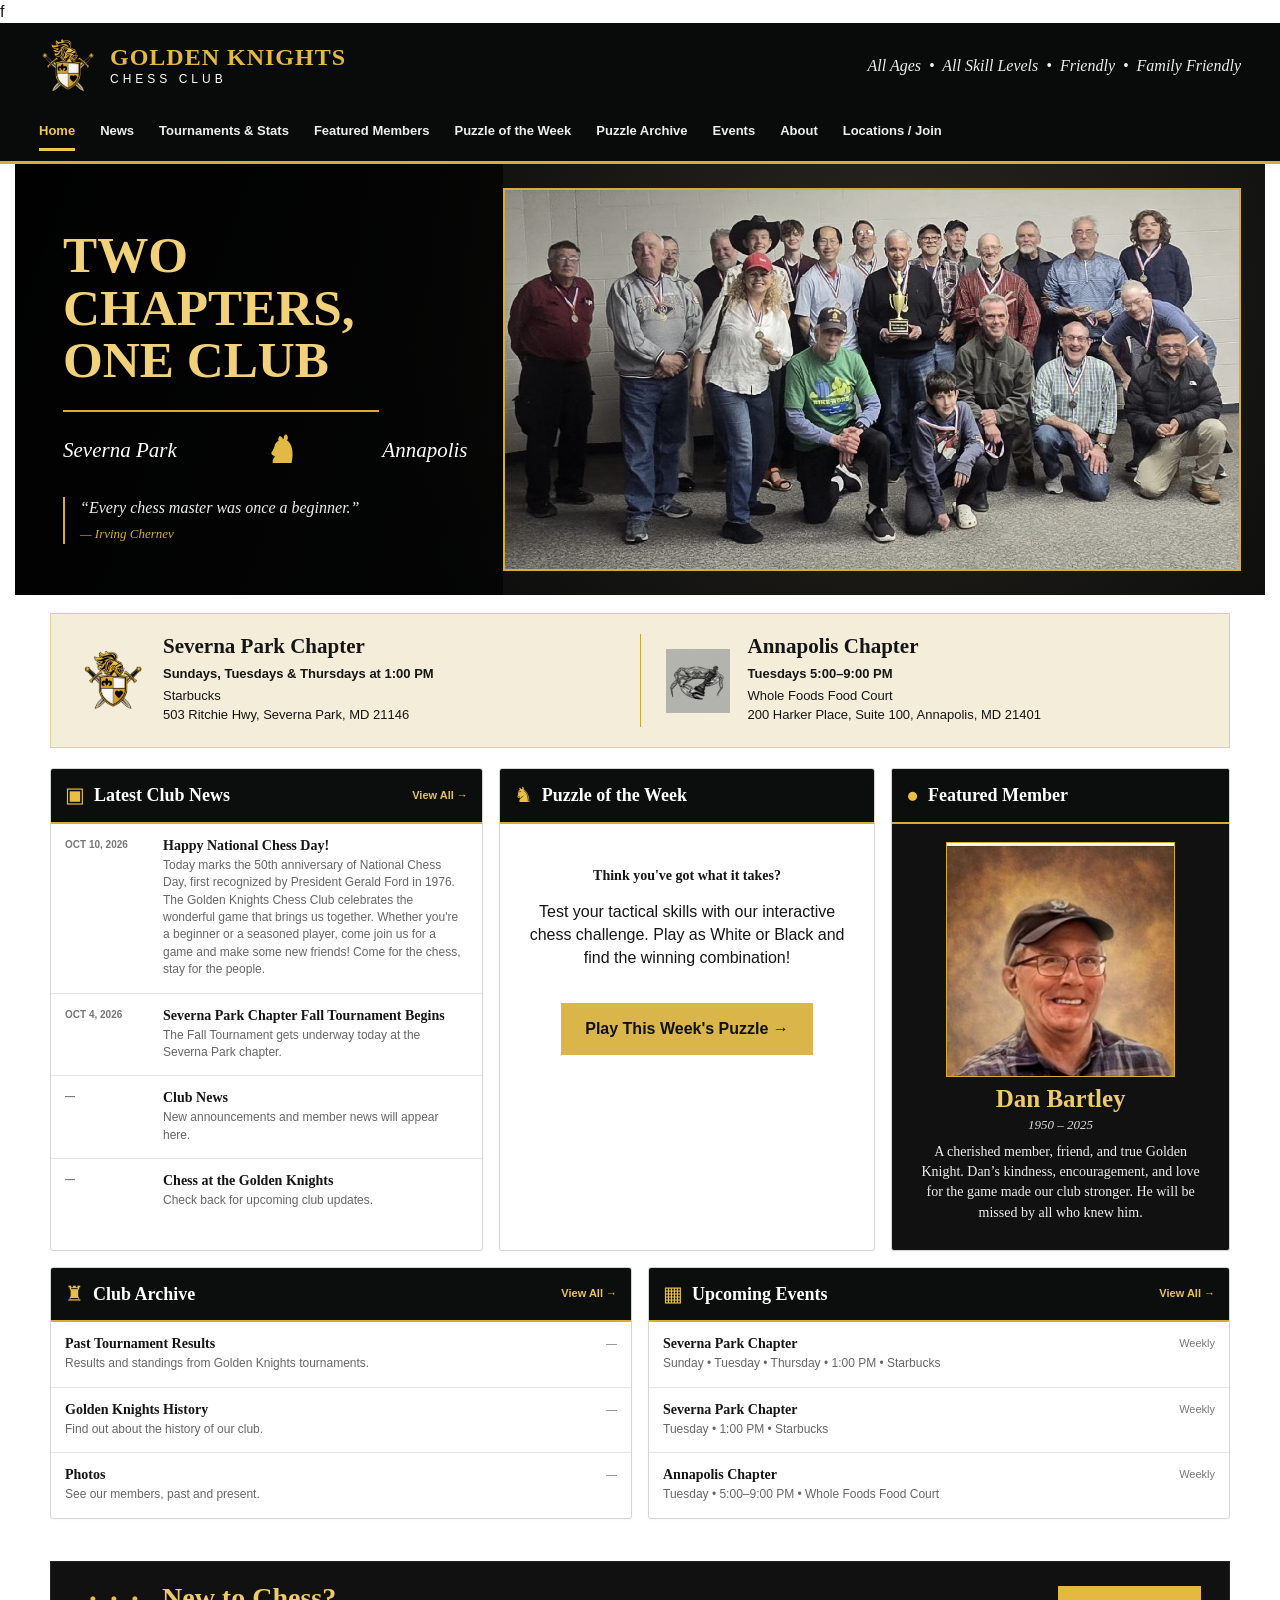
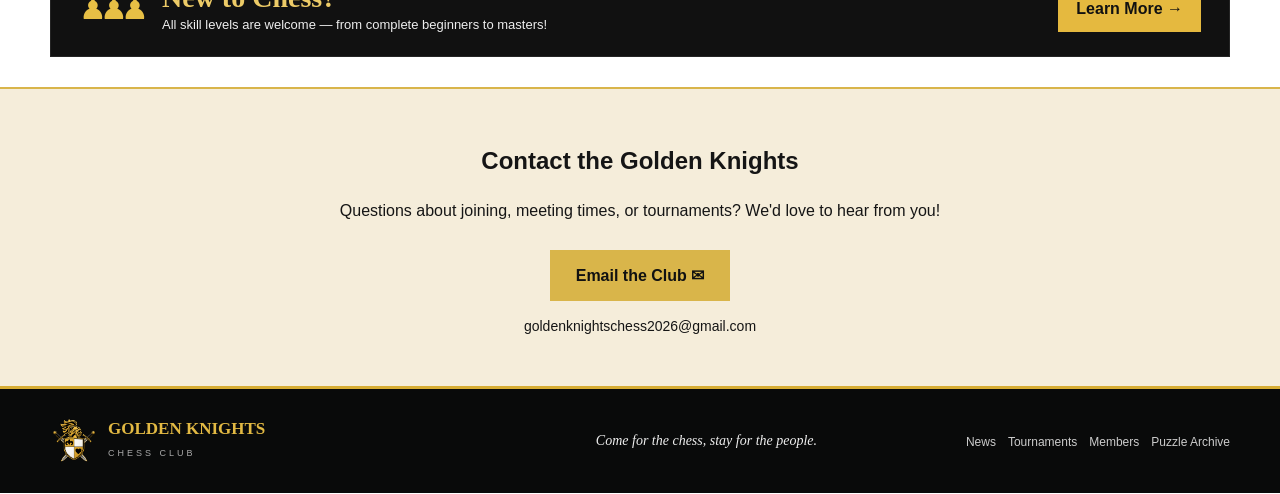
==== index.html @ 1c912434 "Update tournament section to club archive format" ====
<!DOCTYPE html>f
<html lang="en">
<head>
<meta charset="utf-8">
<meta name="viewport" content="width=device-width, initial-scale=1">
<title>Golden Knights Chess Club</title>
<meta name="description" content="Golden Knights Chess Club — two chapters, one club. Chess for everyone in Severna Park and Annapolis, Maryland.">
<link rel="stylesheet" href="styles.css">
</head>
<body>
<header class="top">
  <div class="brand-row">
    <a class="brand" href="#home">
      <img src="assets/golden-knights-crest.png" alt="Golden Knights Chess Club crest">
      <span><b>GOLDEN KNIGHTS</b><em>CHESS CLUB</em></span>
    </a>
    <div class="tagline">All Ages &nbsp;•&nbsp; All Skill Levels &nbsp;•&nbsp; Friendly &nbsp;•&nbsp; Family Friendly</div>
  </div>
  <button class="menu-toggle" type="button" aria-expanded="false" aria-controls="club-nav" onclick="const nav=document.getElementById('club-nav'); const open=nav.classList.toggle('open'); this.setAttribute('aria-expanded',open);">☰ Menu</button>
  <nav id="club-nav">
    <a class="active" href="#home">Home</a>
    <a href="#news">News</a>
    <a href="dan-bartley-memorial-fall-tournament-2026.html">Tournaments &amp; Stats</a>
    <a href="#members">Featured Members</a>
    <a href="golden-knights-puzzle-of-the-week.html">Puzzle of the Week</a>
    <a href="#archive">Puzzle Archive</a>
    <a href="#events">Events</a>
    <a href="#about">About</a>
    <a href="#locations">Locations / Join</a>
  </nav>
</header>

<main id="home">
  <section class="hero">
    <div class="hero-copy">
      <h1>TWO CHAPTERS,<br>ONE CLUB</h1>
      <div class="gold-rule"></div>
      <div class="chapters"><span>Severna Park</span><b>♞</b><span>Annapolis</span></div>
      <blockquote>“Every chess master was once a beginner.”<cite>— Irving Chernev</cite></blockquote>
    </div>
    <div class="hero-photo"><img src="assets/club-group.jpg" alt="Golden Knights Chess Club members at a tournament"></div>
  </section>

  <section class="chapter-bar" id="locations">
    <article class="chapter">
      <div class="chapter-icon crest-icon"><img src="assets/golden-knights-crest.png" alt="Golden Knights crest"></div>
      <div>
        <h2>Severna Park Chapter</h2>
        <p><strong>Sundays, Tuesdays &amp; Thursdays at 1:00 PM</strong></p>
        <p>Starbucks<br>503 Ritchie Hwy, Severna Park, MD 21146</p>
      </div>
    </article>
    <div class="divider"></div>
    <article class="chapter">
      <div class="chapter-icon crab-icon"><img src="assets/annapolis-crab.png" alt="Crab illustration"></div>
      <div>
        <h2>Annapolis Chapter</h2>
        <p><strong>Tuesdays 5:00–9:00 PM</strong></p>
        <p>Whole Foods Food Court<br>200 Harker Place, Suite 100, Annapolis, MD 21401</p>
      </div>
    </article>
  </section>

  <section class="content-wrap" id="news">
    <div class="top-grid">
      <article class="panel news-panel">
        <header><span class="panel-icon">▣</span><h2>Latest Club News</h2><a href="#news">View All →</a></header>
        <div class="news-item">
  <time>OCT 10, 2026</time>
  <div>
    <h3>Happy National Chess Day!</h3>
    <p>Today marks the 50th anniversary of National Chess Day, first recognized by President Gerald Ford in 1976. The Golden Knights Chess Club celebrates the wonderful game that brings us together. Whether you're a beginner or a seasoned player, come join us for a game and make some new friends! Come for the chess, stay for the people.</p>
  </div>
</div>
        <div class="news-item"><time>OCT 4, 2026</time><div><h3>Severna Park Chapter Fall Tournament Begins</h3><p>The Fall Tournament gets underway today at the Severna Park chapter.</p></div></div>
        <div class="news-item"><time>—</time><div><h3>Club News</h3><p>New announcements and member news will appear here.</p></div></div>
        <div class="news-item"><time>—</time><div><h3>Chess at the Golden Knights</h3><p>Check back for upcoming club updates.</p></div></div>
      </article>

      <article class="panel puzzle-panel" id="puzzle">
  <header>
    <span class="panel-icon">♞</span>
    <h2>Puzzle of the Week</h2>
  </header>

  <div style="padding: 30px 20px; text-align: center;">
    <h3>Think you've got what it takes?</h3>

    <p>
      Test your tactical skills with our interactive
      chess challenge. Play as White or Black and
      find the winning combination!
    </p>

    <a href="golden-knights-puzzle-of-the-week.html"
       style="display:inline-block; margin-top:18px;
       padding:14px 24px; background:#d9b54a;
       color:#111; font-weight:bold; text-decoration:none;">
      Play This Week's Puzzle →
    </a>
  </div>
</article>
      <article class="panel member-panel" id="members">
        <header><span class="panel-icon">●</span><h2>Featured Member</h2></header>
        <img class="dan" src="assets/dan-bartley.jpg" alt="Dan Bartley holding a trophy">
        <h2 class="dan-name">Dan Bartley</h2>
        <div class="dates">1950 – 2025</div>
        <p>A cherished member, friend, and true Golden Knight. Dan’s kindness, encouragement, and love for the game made our club stronger. He will be missed by all who knew him.</p>
      </article>
    </div>

    <div class="lower-grid">
      <article class="panel list-panel" id="tournaments">
        <header><span class="panel-icon">♜</span><h2>Club Archive</h2><a href="#tournaments">View All →</a></header>
        <div class="list-row"><div><b>Past Tournament Results</b><small>Results and standings from Golden Knights tournaments.</small></div><time>—</time></div>
        <div class="list-row"><div><b>Golden Knights History</b><small>Find out about the history of our club.</small></div><time>—</time></div>
        <div class="list-row"><div><b>Photos</b><small>See our members, past and present.</small></div><time>—</time></div>
      </article>

      <article class="panel list-panel" id="events">
        <header><span class="panel-icon">▦</span><h2>Upcoming Events</h2><a href="#events">View All →</a></header>
        <div class="list-row"><div><b>Severna Park Chapter</b><small>Sunday • Tuesday • Thursday • 1:00 PM • Starbucks</small></div><time>Weekly</time></div>
        <div class="list-row"><div><b>Severna Park Chapter</b><small>Tuesday • 1:00 PM • Starbucks</small></div><time>Weekly</time></div>
        <div class="list-row"><div><b>Annapolis Chapter</b><small>Tuesday • 5:00–9:00 PM • Whole Foods Food Court</small></div><time>Weekly</time></div>
      </article>
    </div>
  </section>

  <section class="new-chess" id="about">
    <div><span class="people">♟♟♟</span><div><h2>New to Chess?</h2><p>All skill levels are welcome — from complete beginners to masters!</p></div></div>
    <a href="#about">Learn More →</a>
  </section>
</main>
<section id="contact" style="text-align:center; padding:35px 20px; background:#f5edda; border-top:2px solid #d9b54a;">
  <h2>Contact the Golden Knights</h2>
  <p>Questions about joining, meeting times, or tournaments? We'd love to hear from you!</p>
  <a href="mailto:goldenknightschess2026@gmail.com"
     style="display:inline-block; margin-top:12px; padding:14px 26px; background:#d9b54a; color:#111; font-weight:bold; text-decoration:none;">
    Email the Club &#9993;
  </a>
  <p style="margin-top:15px; font-size:14px;">
    goldenknightschess2026@gmail.com
  </p>
</section>
<footer>
  <div class="footer-brand"><img src="assets/golden-knights-crest.png" alt=""><span><b>GOLDEN KNIGHTS</b><em>CHESS CLUB</em></span></div>
  <div class="motto">Come for the chess, stay for the people.</div>
  <div class="footer-links"><a href="#news">News</a><a href="#tournaments">Tournaments</a><a href="#members">Members</a><a href="#archive">Puzzle Archive</a></div>
</footer>
<div id="archive" class="sr-only">Puzzle Archive</div>
</body>
</html>
---- styles.css ----
*{box-sizing:border-box}html{scroll-behavior:smooth}body{margin:0;background:#fff;color:#151515;font-family:Arial,Helvetica,sans-serif;line-height:1.45}.top{background:#090a0a;color:#fff;border-bottom:3px solid #d7ad34}.brand-row{max-width:1250px;margin:auto;padding:14px 24px 10px;display:flex;align-items:center;justify-content:space-between;gap:20px}.brand{display:flex;align-items:center;gap:13px;color:#fff;text-decoration:none}.brand img{width:58px;height:58px;object-fit:contain}.brand b{display:block;color:#e2b943;font:700 24px Georgia,serif;letter-spacing:1px}.brand em{display:block;font-style:normal;letter-spacing:4px;font-size:12px}.tagline{font:italic 16px Georgia,serif;color:#eee}nav{max-width:1250px;margin:auto;display:flex;gap:25px;align-items:center;padding:10px 24px;overflow:auto;white-space:nowrap}nav a{color:#eee;text-decoration:none;font-weight:700;font-size:13px;padding:7px 0;border-bottom:3px solid transparent}nav a:hover,nav a.active{color:#f0c74d;border-color:#f0c74d}.hero{max-width:1250px;margin:auto;display:grid;grid-template-columns:39% 61%;min-height:365px;background:radial-gradient(circle at 70% 30%,#29261f,#0b0c0c 58%);color:#fff}.hero-copy{padding:52px 35px 38px 48px;display:flex;flex-direction:column;justify-content:center;background:linear-gradient(110deg,rgba(0,0,0,.9),rgba(0,0,0,.62))}.hero h1{font:700 clamp(39px,4vw,58px)/1.02 Georgia,serif;color:#f1d27a;margin:0}.gold-rule{width:78%;height:2px;background:#d7ad34;margin:24px 0 17px}.chapters{display:flex;align-items:center;justify-content:space-between;gap:12px;font:italic 21px Georgia,serif;color:#fff}.chapters b{color:#e2b943;font-size:37px}.hero blockquote{border-left:2px solid #d7ad34;margin:25px 0 0;padding-left:15px;font:italic 16px/1.4 Georgia,serif;color:#eee}.hero cite{display:block;color:#d7ad34;font-size:13px;margin-top:6px}.hero-photo{padding:24px 24px 24px 0;display:flex}.hero-photo img{width:100%;height:100%;min-height:310px;object-fit:cover;border:2px solid #d7ad34}.chapter-bar{max-width:1180px;margin:18px auto 0;background:#f4edda;border:1px solid #e0cf9e;display:grid;grid-template-columns:1fr 1px 1fr;gap:25px;padding:20px 30px}.chapter{display:flex;align-items:center;gap:18px}.chapter-icon{width:64px;height:64px;display:grid;place-items:center;flex:0 0 64px}.crest-icon img{width:64px;height:64px;object-fit:contain}.crab-icon img{width:64px;height:64px;object-fit:contain}.chapter h2{font:700 21px Georgia,serif;margin:0 0 6px}.chapter p{margin:3px 0;font-size:13px}.divider{background:#caa735}.content-wrap{max-width:1180px;margin:auto;padding:20px 0 42px}.top-grid{display:grid;grid-template-columns:1.15fr 1fr .9fr;gap:16px}.panel{border:1px solid #d5d5d5;border-radius:3px;overflow:hidden;background:#fff;box-shadow:0 1px 2px rgba(0,0,0,.04)}.panel header{background:#0c0e0e;color:#fff;display:flex;align-items:center;gap:9px;padding:11px 14px;border-bottom:2px solid #d7ad34}.panel header h2{font:700 18px Georgia,serif;margin:0;flex:1}.panel header a{color:#e6c353;font-size:11px;font-weight:700;text-decoration:none}.panel-icon{color:#e7bf45;font-size:21px}.news-item{display:grid;grid-template-columns:86px 1fr;gap:12px;padding:14px;border-bottom:1px solid #e6e6e6}.news-item:last-child{border:0}.news-item time{font-size:10px;color:#777;font-weight:700}.news-item h3{font:700 14px Georgia,serif;margin:0 0 3px}.news-item p{margin:0;color:#666;font-size:12px}.puzzle-panel{text-align:center;padding-bottom:18px}.puzzle-panel header{text-align:left}.board{width:190px;height:190px;margin:19px auto 12px;display:grid;grid-template-columns:repeat(4,1fr);border:1px solid #555}.board span{display:grid;place-items:center;font-size:26px}.board span:nth-child(4n+1),.board span:nth-child(4n+3){background:#e9d9b3}.board span:nth-child(4n+2),.board span:nth-child(4n){background:#8b704b}.puzzle-panel h3{font:700 14px Georgia,serif}.puzzle-panel button{background:#e5b93f;border:0;padding:10px 15px;font-weight:700}.member-panel{background:#111;color:#fff;text-align:center}.member-panel header{text-align:left}.dan{display:block;width:68%;height:235px;object-fit:cover;object-position:center 22%;margin:18px auto 8px;border:1px solid #d7ad34}.dan-name{color:#edcb67;font:700 25px Georgia,serif;margin:4px 0}.dates{color:#ddd;font:italic 13px Georgia,serif}.member-panel>p{padding:0 22px 18px;margin:9px 0;color:#eee;font:14px/1.45 Georgia,serif}.lower-grid{display:grid;grid-template-columns:1fr 1fr;gap:16px;margin-top:16px}.list-row{display:flex;justify-content:space-between;gap:15px;padding:14px;border-bottom:1px solid #e5e5e5}.list-row:last-child{border:0}.list-row b{display:block;font:700 14px Georgia,serif}.list-row small{display:block;color:#666;font-size:12px;margin-top:3px}.list-row time{font-size:11px;color:#777;white-space:nowrap}.new-chess{background:#111;color:#fff;max-width:1180px;margin:0 auto 30px;padding:20px 28px;display:flex;justify-content:space-between;align-items:center;gap:20px;border:1px solid #252525}.new-chess>div{display:flex;align-items:center;gap:20px}.people{color:#e7bf45;font-size:31px;letter-spacing:-7px}.new-chess h2{font:700 28px Georgia,serif;color:#edcb67;margin:0}.new-chess p{margin:2px 0;color:#eee;font-size:13px}.new-chess>a{background:#e5b93f;color:#111;text-decoration:none;padding:11px 18px;font-weight:700;white-space:nowrap}footer{background:#090a0a;color:#aaa;border-top:3px solid #d7ad34;padding:28px max(24px,calc((100% - 1180px)/2));display:grid;grid-template-columns:1.4fr 1fr 1fr;align-items:center;gap:25px}.footer-brand{display:flex;align-items:center;gap:10px}.footer-brand img{width:48px;height:48px;object-fit:contain}.footer-brand b{display:block;color:#e2b943;font:700 17px Georgia,serif}.footer-brand em{font-style:normal;font-size:9px;letter-spacing:3px}.motto{text-align:center;font:italic 14px Georgia,serif;color:#eee}.footer-links{text-align:right}.footer-links a{color:#ccc;text-decoration:none;font-size:12px;margin-left:12px}.footer-links a:hover{color:#e2b943}.sr-only{position:absolute;width:1px;height:1px;overflow:hidden;clip:rect(0,0,0,0)}@media(max-width:900px){.brand-row{align-items:flex-start}.tagline{display:none}.hero{grid-template-columns:1fr}.hero-copy{padding:38px 28px}.hero-photo{padding:0 18px 18px}.chapter-bar{grid-template-columns:1fr;gap:15px}.divider{height:1px}.top-grid{grid-template-columns:1fr 1fr}.member-panel{grid-column:1/-1}.lower-grid{grid-template-columns:1fr}footer{grid-template-columns:1fr;text-align:center}.footer-links{text-align:center}.footer-brand{justify-content:center}}@media(max-width:600px){nav{gap:17px}.hero h1{font-size:39px}.hero-photo img{min-height:210px}.top-grid{grid-template-columns:1fr}.member-panel{grid-column:auto}.content-wrap{padding-left:12px;padding-right:12px}.chapter-bar{margin-left:12px;margin-right:12px;padding:18px}.new-chess{margin-left:12px;margin-right:12px;align-items:flex-start;flex-direction:column}.new-chess>a{align-self:flex-start}.brand b{font-size:19px}}
.menu-toggle {
  display: none;
}

@media (max-width: 900px) {
  .menu-toggle {
    display: block;
    margin: 10px 18px;
    padding: 10px 16px;
    background: #d7ad34;
    color: #090a0a;
    border: 0;
    border-radius: 5px;
    font-weight: bold;
    font-size: 16px;
    cursor: pointer;
  }

  .top nav {
    display: none;
    flex-direction: column;
    align-items: flex-start;
    gap: 0;
    padding: 8px 18px 16px;
  }

  .top nav.open {
    display: flex;
  }

  .top nav a {
    width: 100%;
    padding: 12px 4px;
  }
}
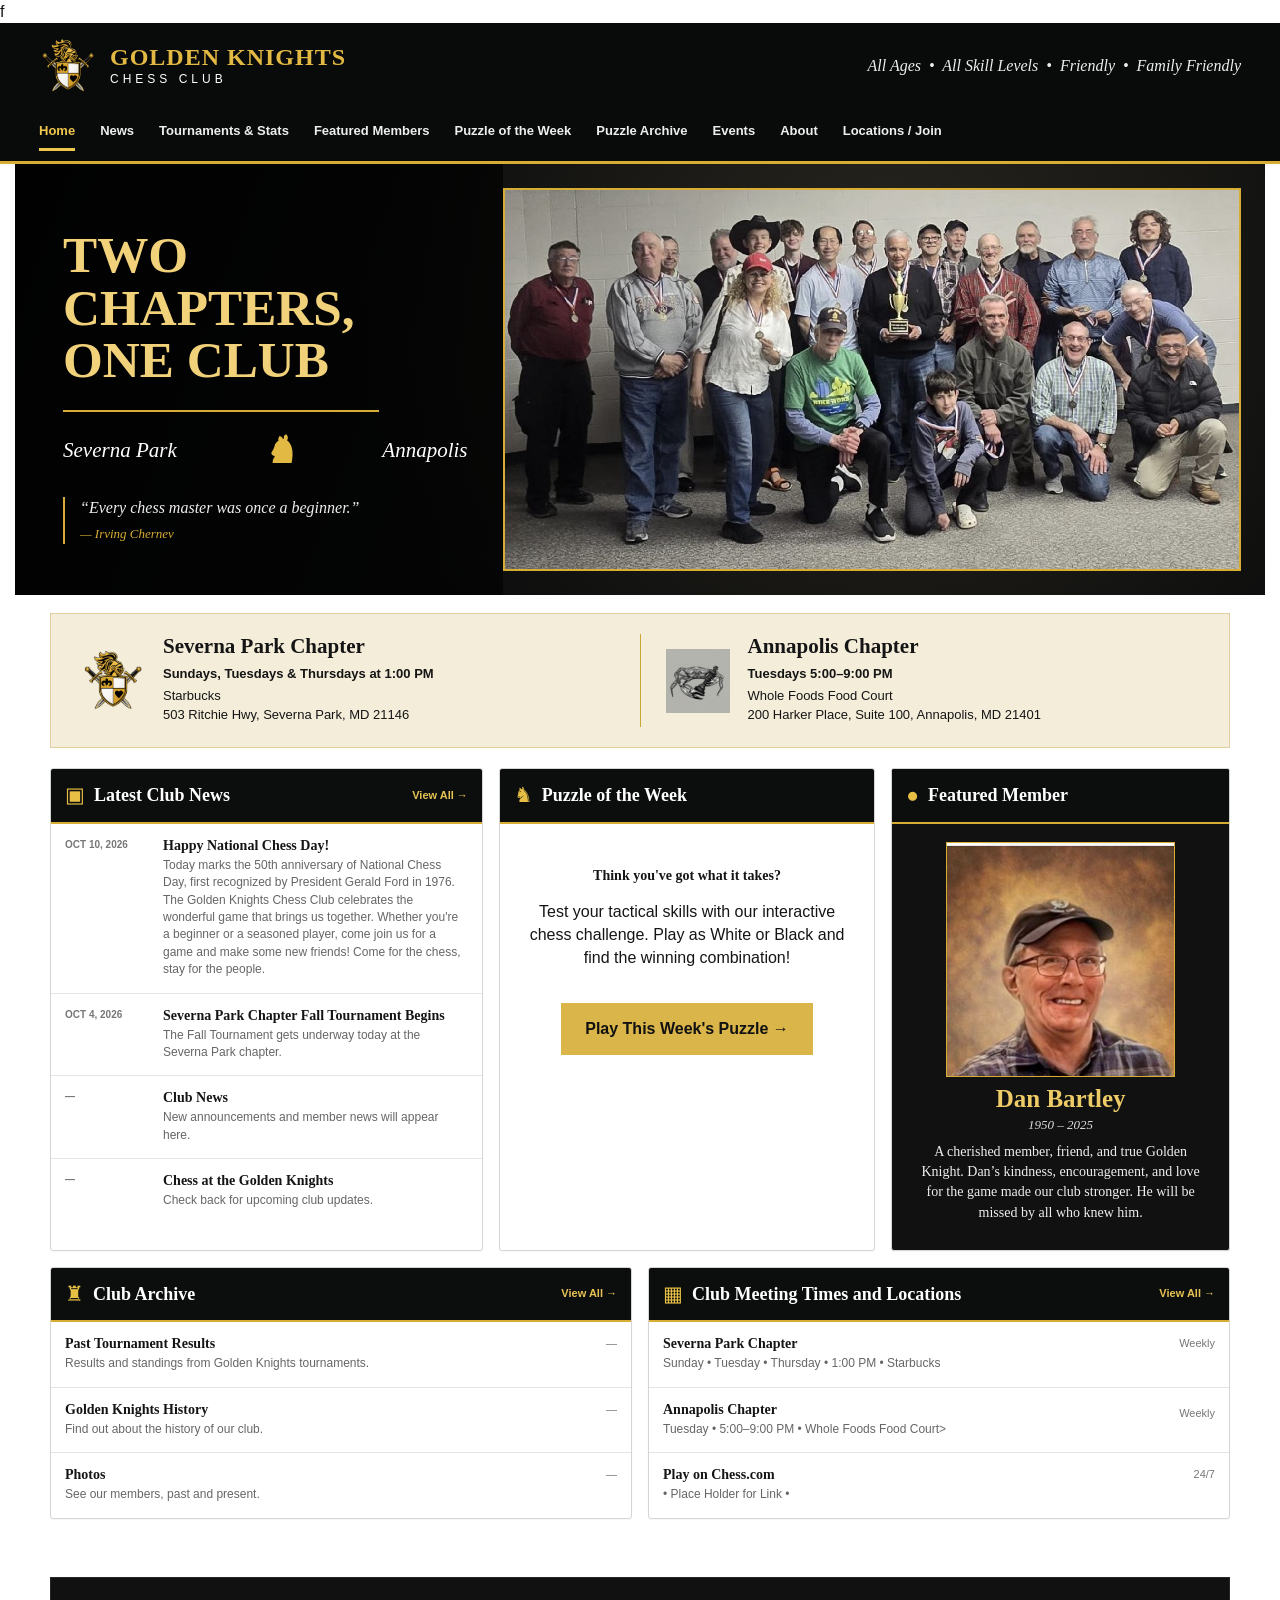
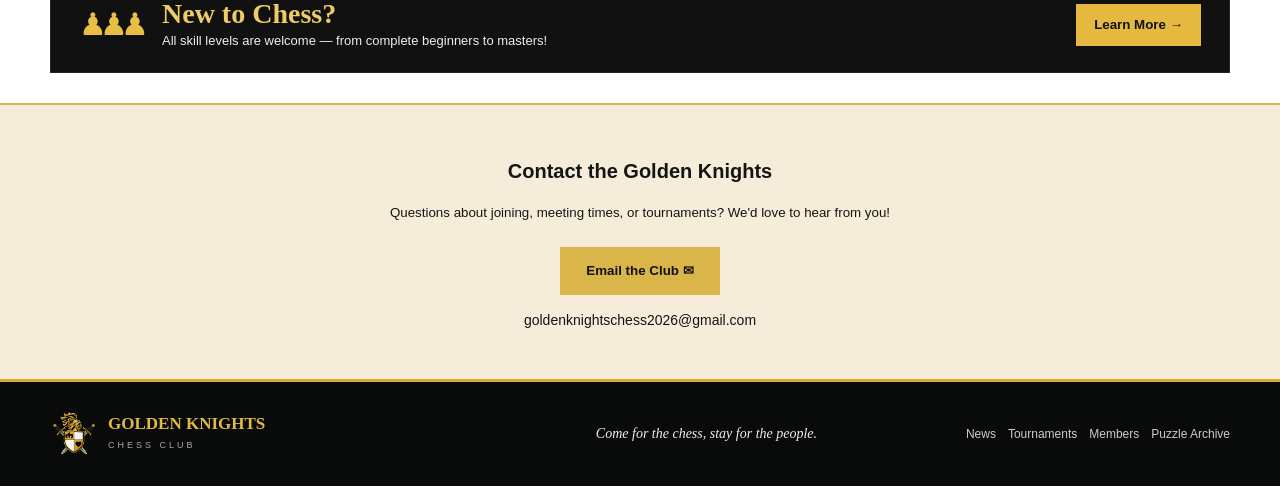
==== commit 9fbd305d: "Update event header and add new event details" ====
--- a/index.html
+++ b/index.html
@@ -118,10 +118,10 @@
       </article>
 
       <article class="panel list-panel" id="events">
-        <header><span class="panel-icon">▦</span><h2>Upcoming Events</h2><a href="#events">View All →</a></header>
+        <header><span class="panel-icon">▦</span><h2>Club Meeting Times and Locations</h2><a href="#events">View All →</a></header>
         <div class="list-row"><div><b>Severna Park Chapter</b><small>Sunday • Tuesday • Thursday • 1:00 PM • Starbucks</small></div><time>Weekly</time></div>
-        <div class="list-row"><div><b>Severna Park Chapter</b><small>Tuesday • 1:00 PM • Starbucks</small></div><time>Weekly</time></div>
-        <div class="list-row"><div><b>Annapolis Chapter</b><small>Tuesday • 5:00–9:00 PM • Whole Foods Food Court</small></div><time>Weekly</time></div>
+        <div class="list-row"><div><b>Annapolis Chapter</b><small>Tuesday • 5:00–9:00 PM • Whole Foods Food Court></div><time>Weekly</time></div>
+        <div class="list-row"><div><b>Play on Chess.com</b><small> • Place Holder for Link • </small></div><time>24/7</time></div>
       </article>
     </div>
   </section>
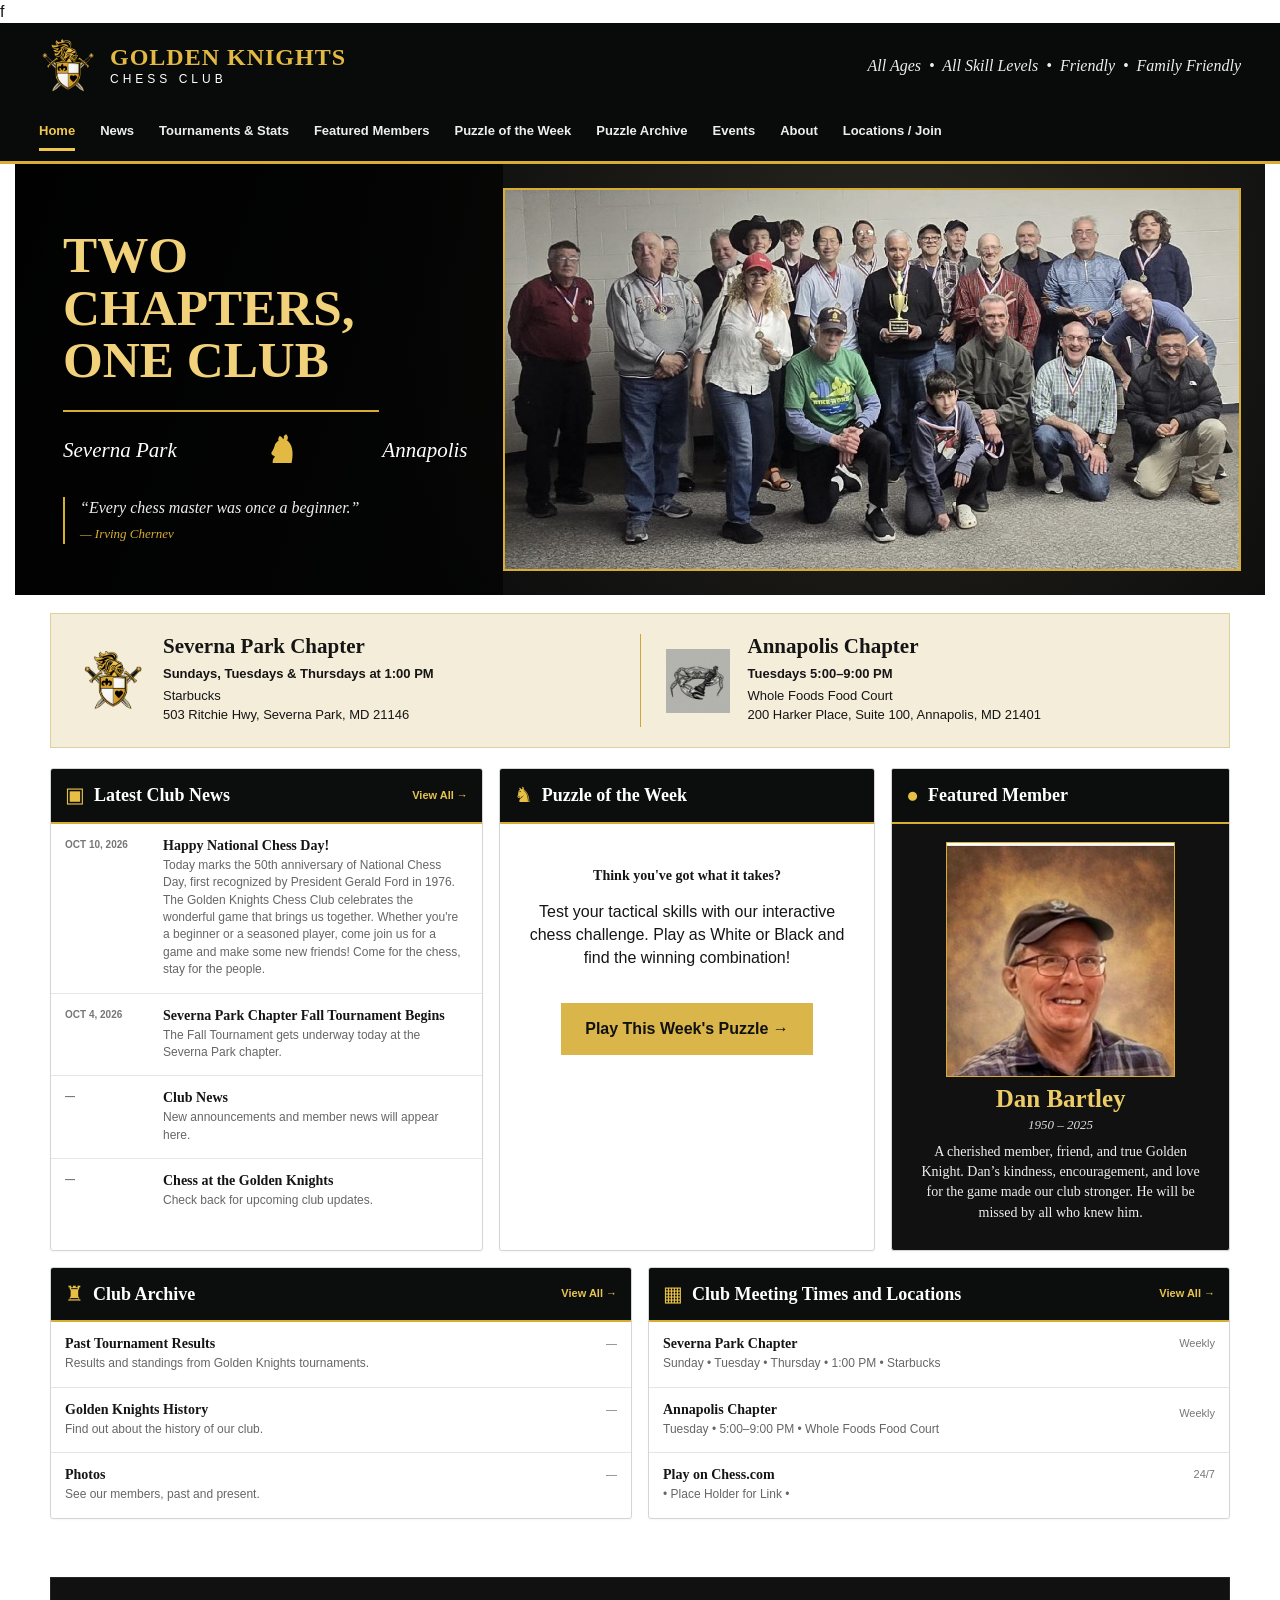
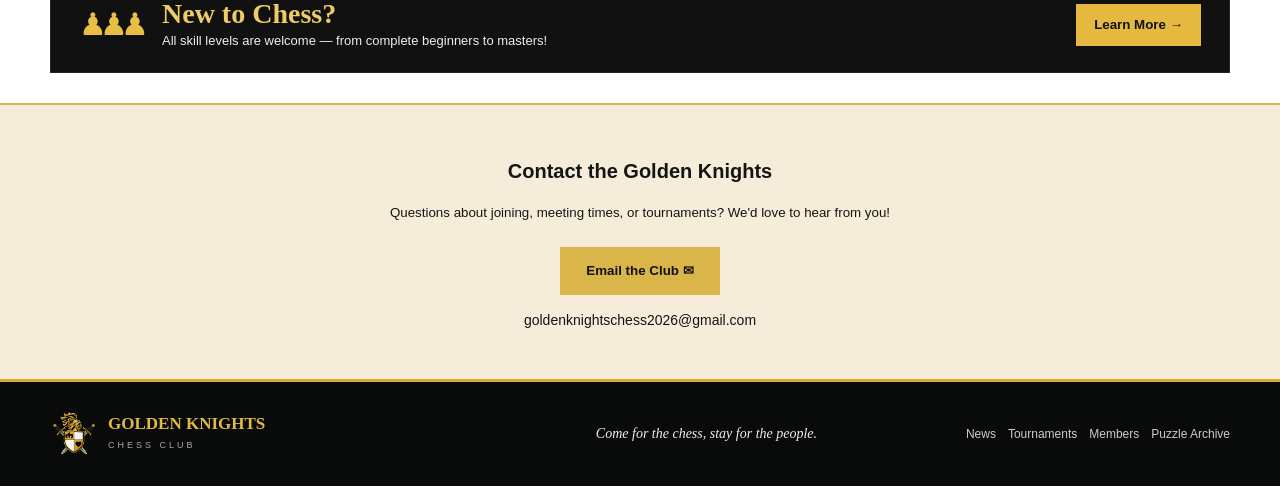
==== commit 860a5191: "Fix HTML syntax for Annapolis Chapter listing" ====
--- a/index.html
+++ b/index.html
@@ -120,7 +120,7 @@
       <article class="panel list-panel" id="events">
         <header><span class="panel-icon">▦</span><h2>Club Meeting Times and Locations</h2><a href="#events">View All →</a></header>
         <div class="list-row"><div><b>Severna Park Chapter</b><small>Sunday • Tuesday • Thursday • 1:00 PM • Starbucks</small></div><time>Weekly</time></div>
-        <div class="list-row"><div><b>Annapolis Chapter</b><small>Tuesday • 5:00–9:00 PM • Whole Foods Food Court></div><time>Weekly</time></div>
+        <div class="list-row"><div><b>Annapolis Chapter</b><small>Tuesday • 5:00–9:00 PM • Whole Foods Food Court</div><time>Weekly</time></div>
         <div class="list-row"><div><b>Play on Chess.com</b><small> • Place Holder for Link • </small></div><time>24/7</time></div>
       </article>
     </div>
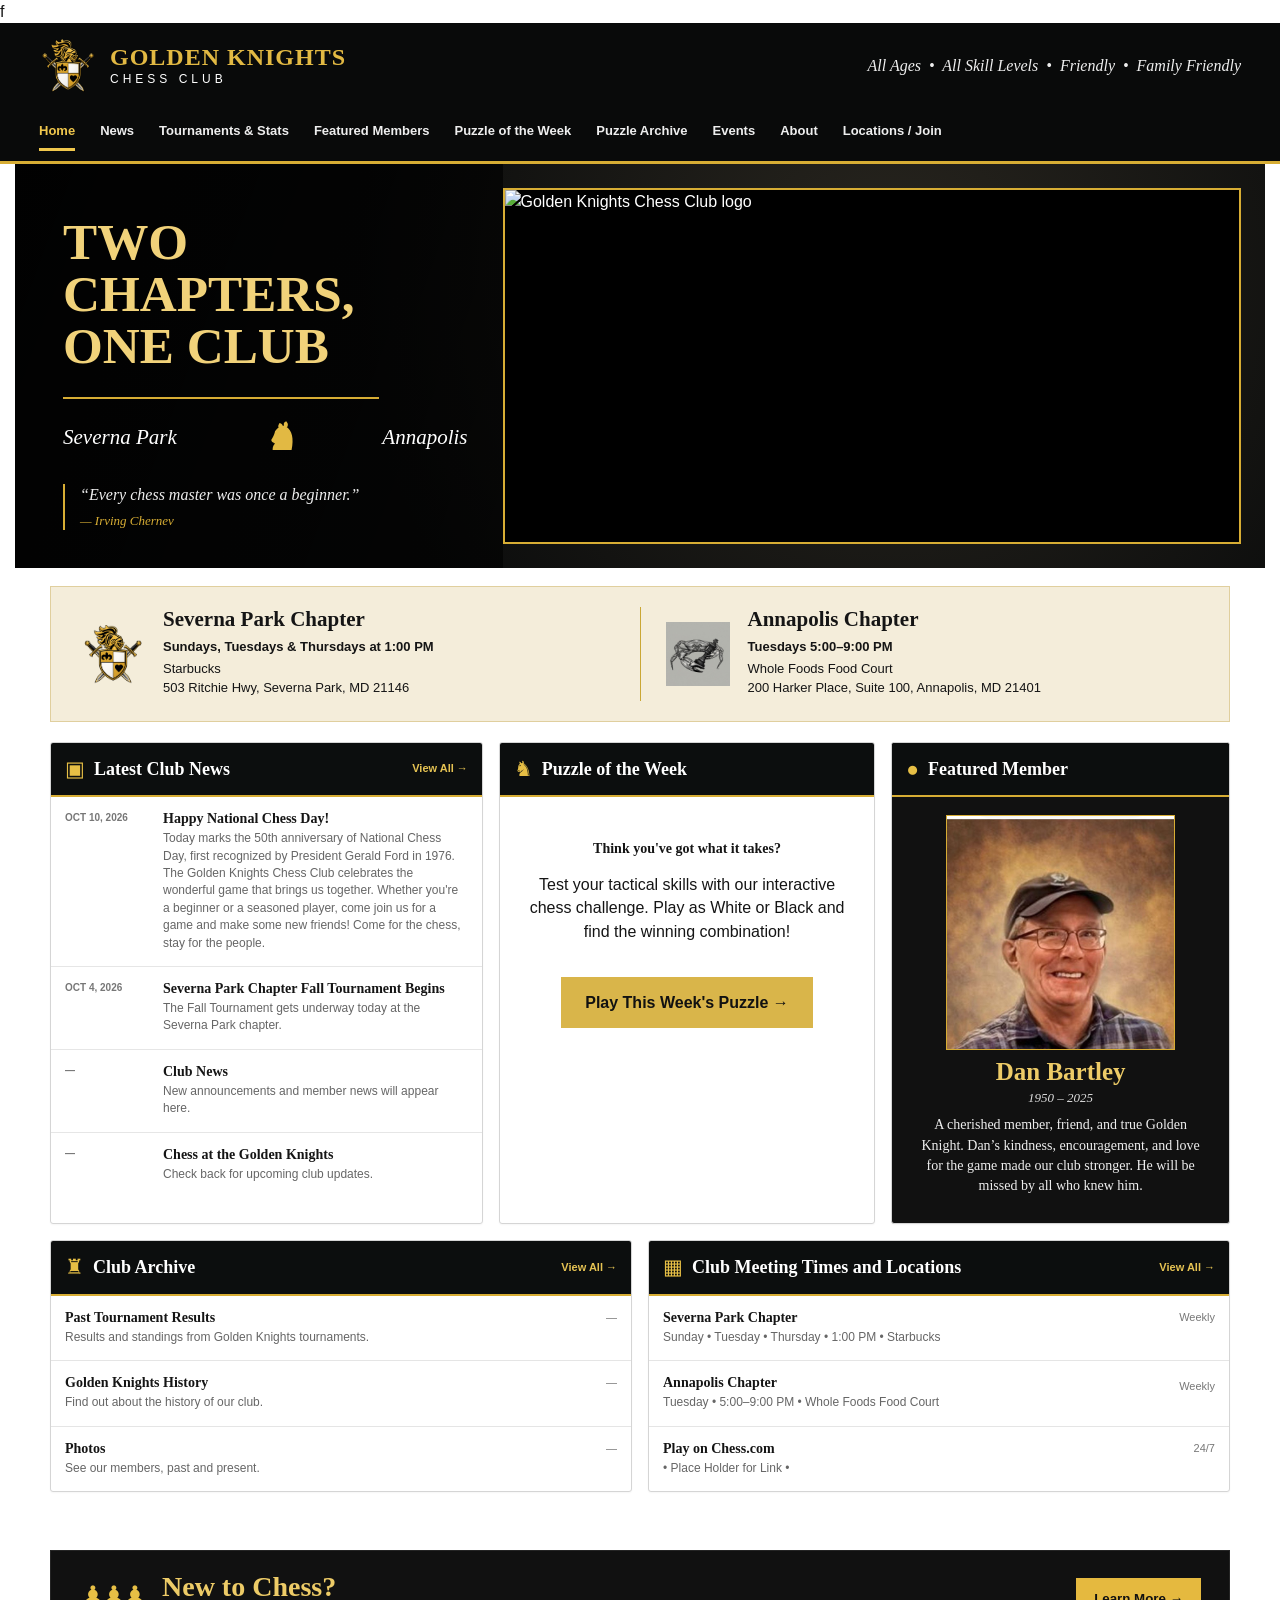
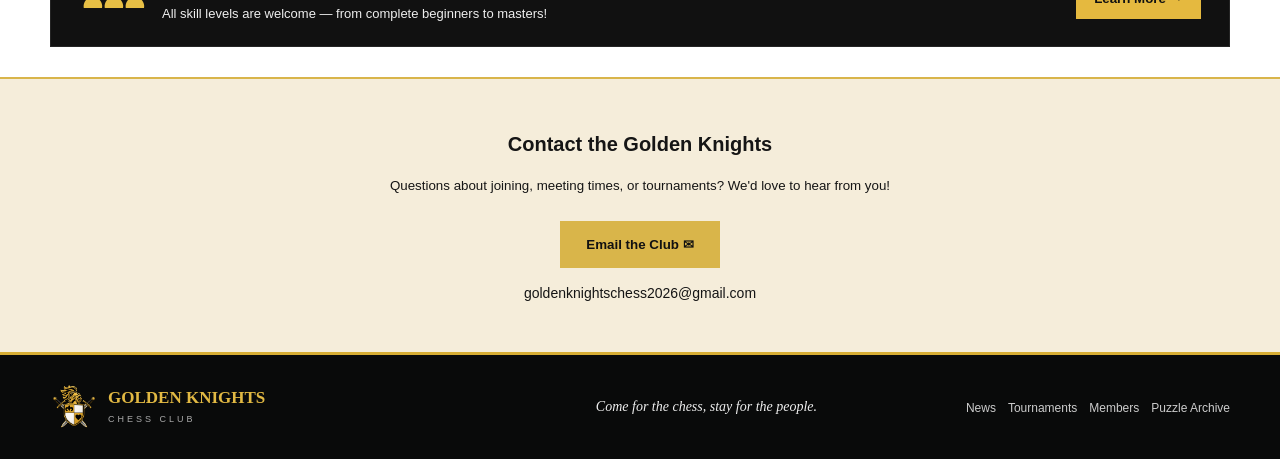
==== commit 091f397b: "Display Golden Knights logo on homepage" ====
--- a/index.html
+++ b/index.html
@@ -38,7 +38,7 @@
       <div class="chapters"><span>Severna Park</span><b>♞</b><span>Annapolis</span></div>
       <blockquote>“Every chess master was once a beginner.”<cite>— Irving Chernev</cite></blockquote>
     </div>
-    <div class="hero-photo"><img src="assets/club-group.jpg" alt="Golden Knights Chess Club members at a tournament"></div>
+    <div class="hero-photo"><img src="assets/golden-knights-home-logo.png" alt="Golden Knights Chess Club logo" style="width:100%;height:100%;object-fit:contain;background:#000;"></div>
   </section>
 
   <section class="chapter-bar" id="locations">
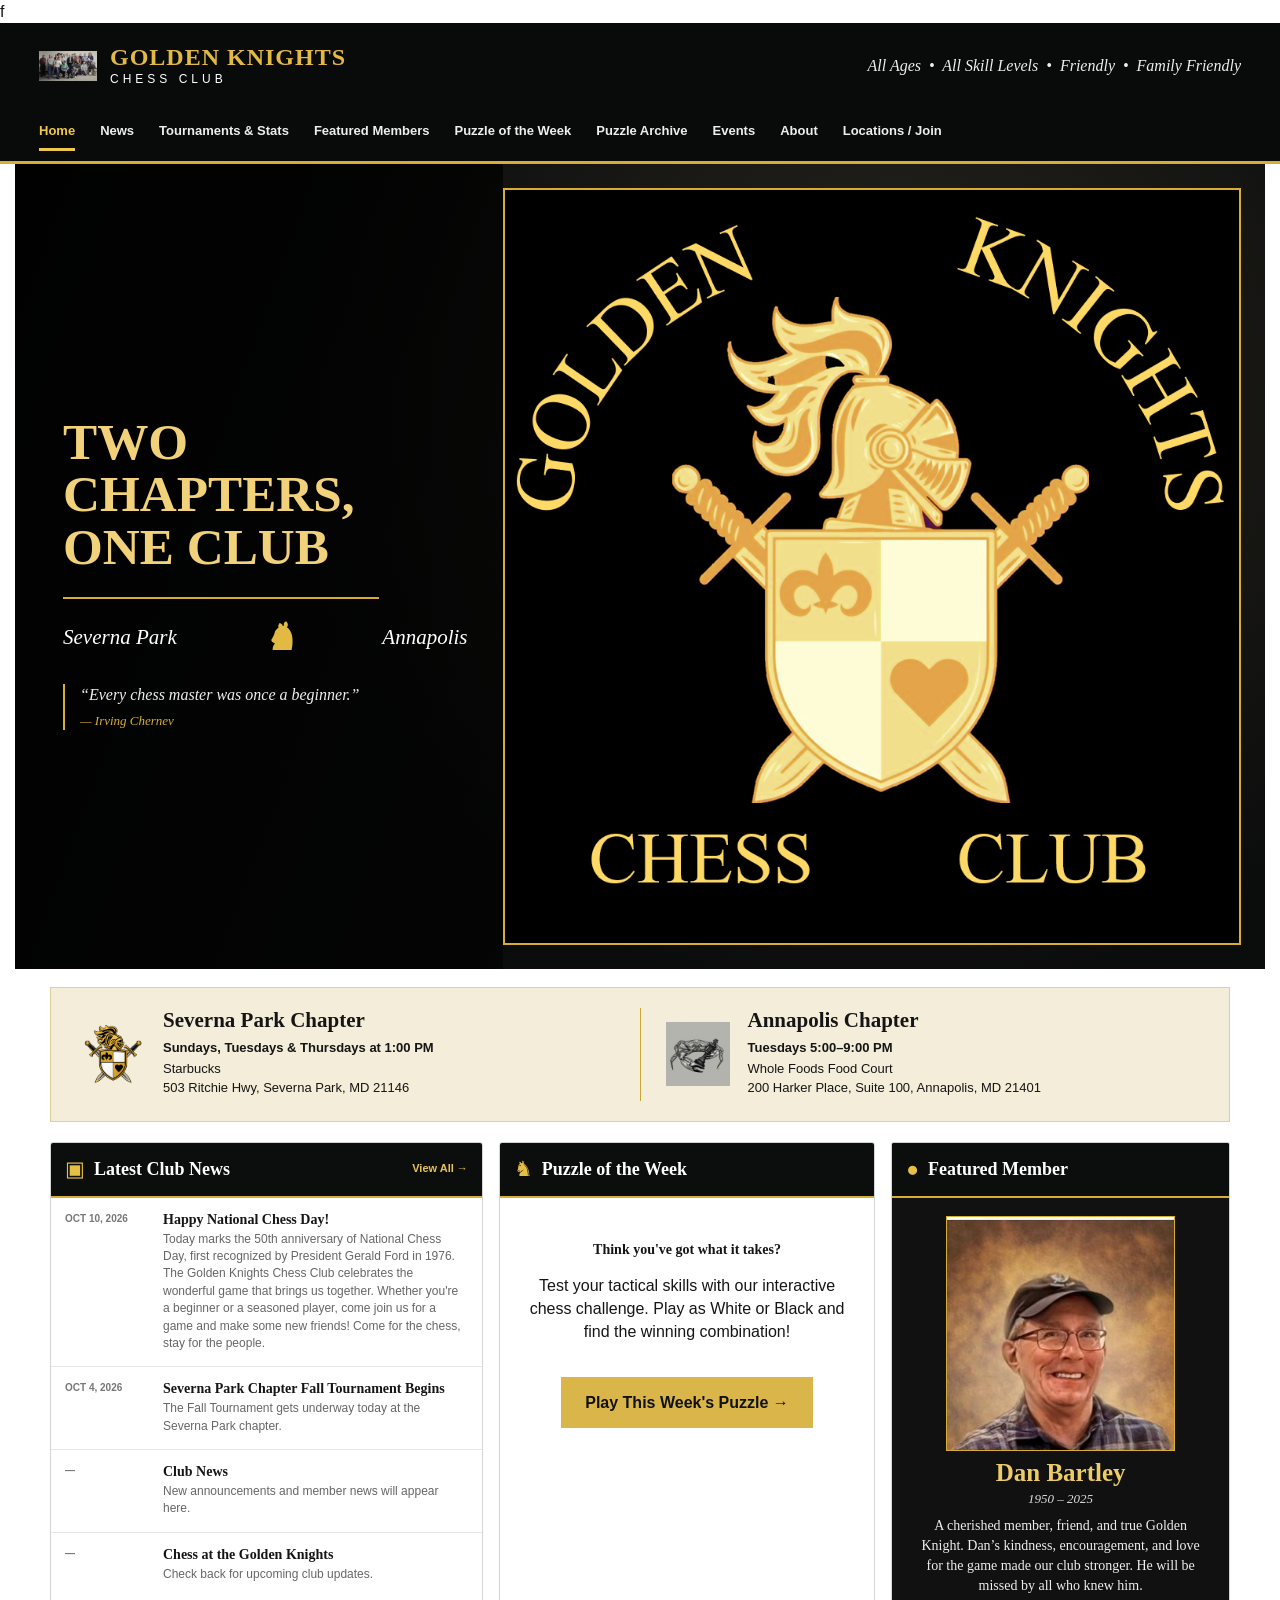
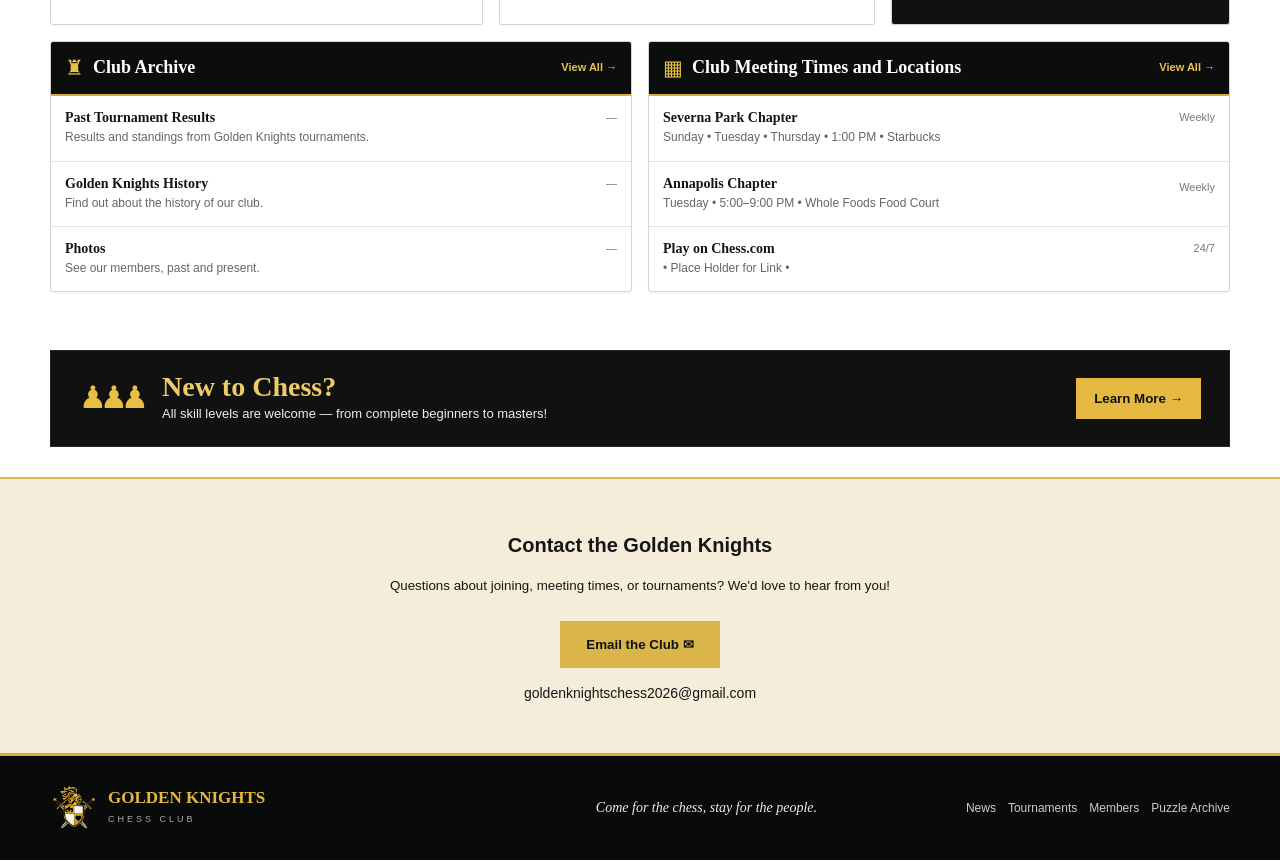
==== commit f9369019: "Revert to Club image in index.html" ====
--- a/index.html
+++ b/index.html
@@ -11,7 +11,7 @@
 <header class="top">
   <div class="brand-row">
     <a class="brand" href="#home">
-      <img src="assets/golden-knights-crest.png" alt="Golden Knights Chess Club crest">
+      <img src="assets/club-group.jpg" alt="Golden Knights Chess Club crest">
       <span><b>GOLDEN KNIGHTS</b><em>CHESS CLUB</em></span>
     </a>
     <div class="tagline">All Ages &nbsp;•&nbsp; All Skill Levels &nbsp;•&nbsp; Friendly &nbsp;•&nbsp; Family Friendly</div>
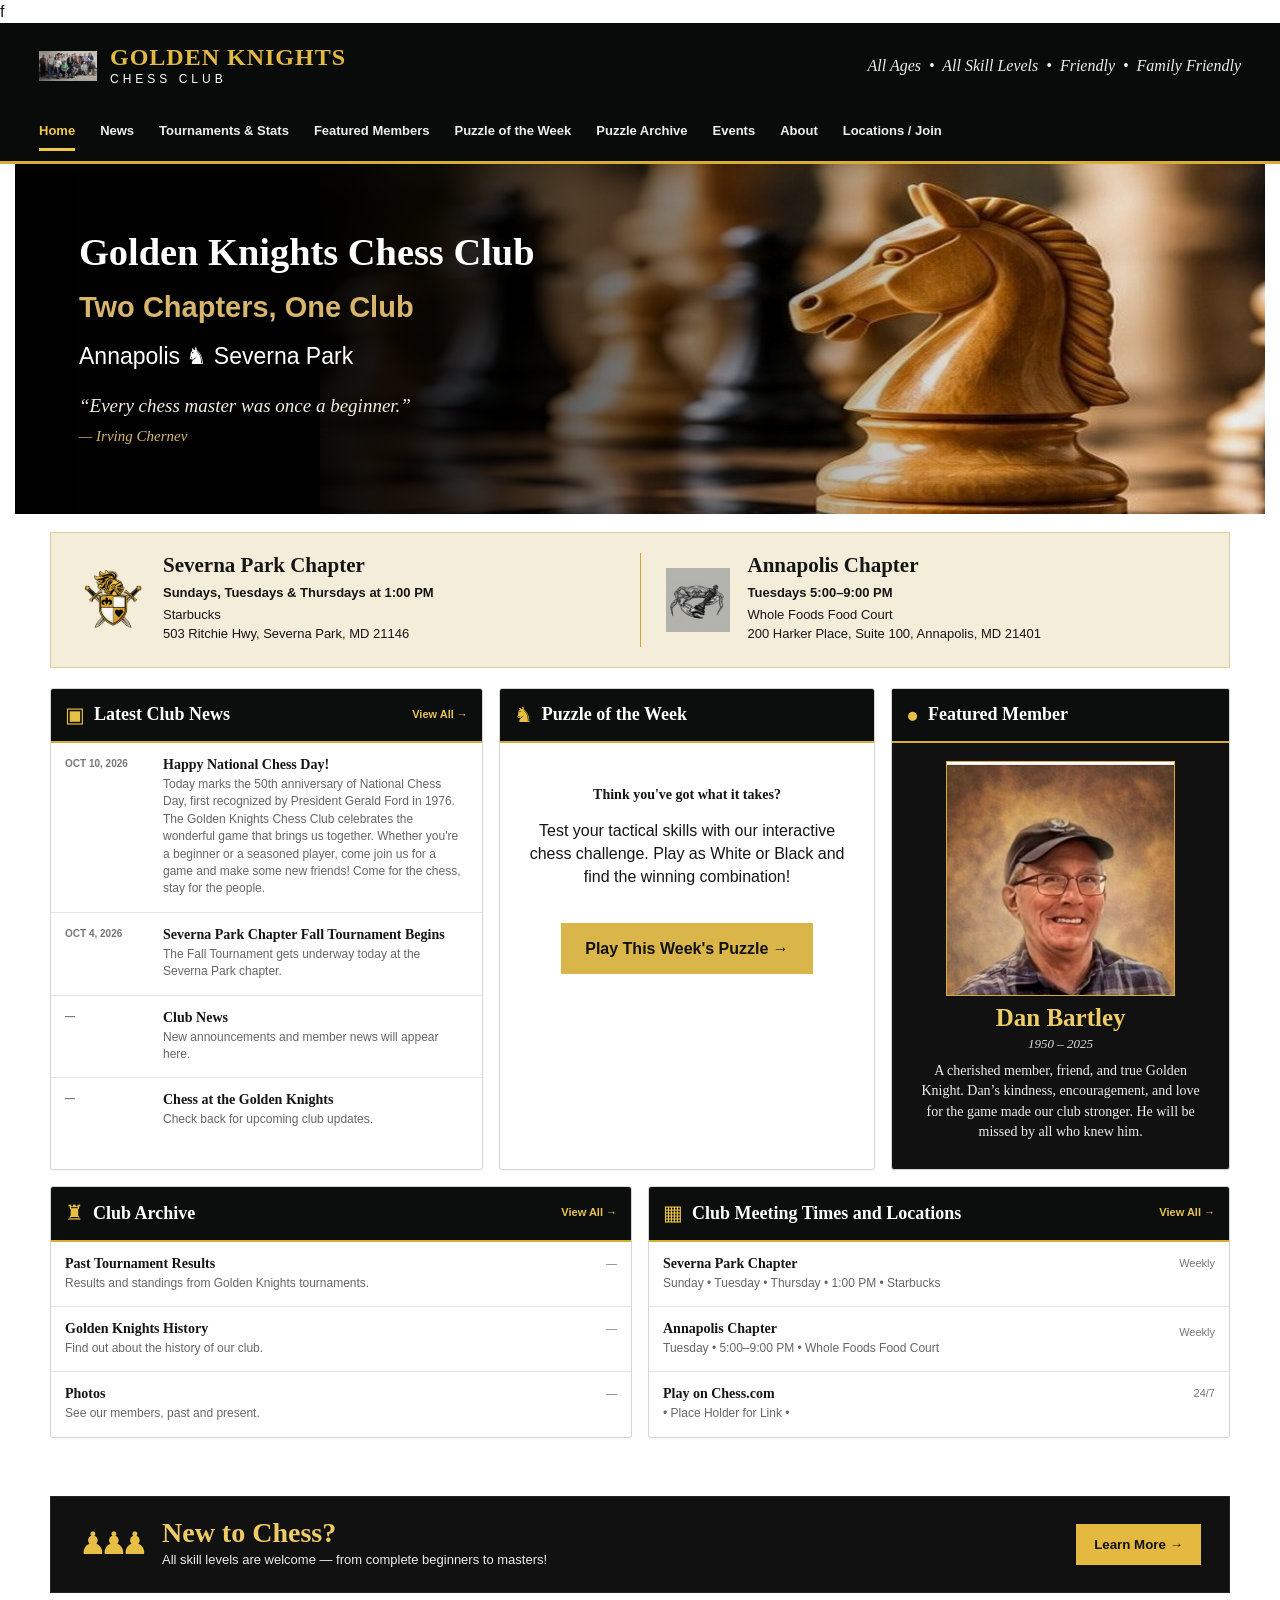
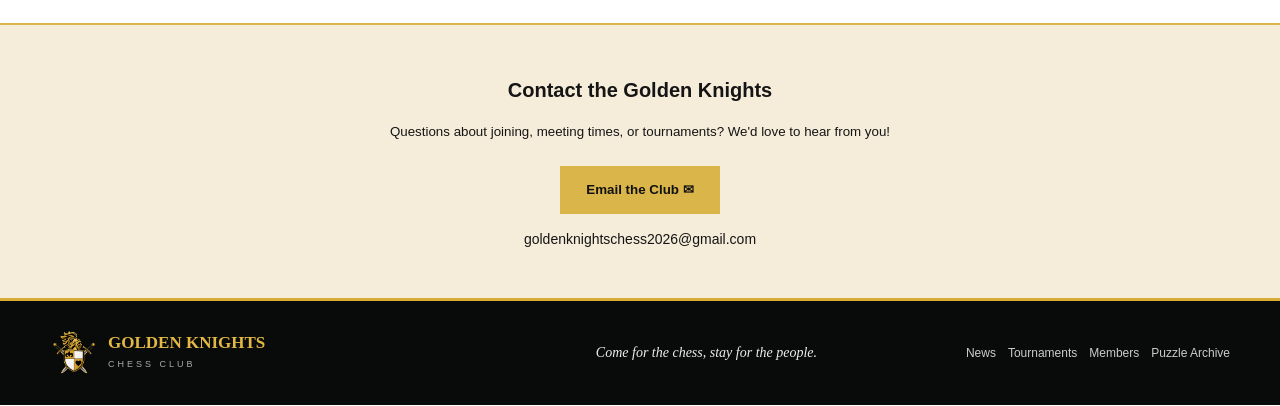
==== commit b0a08ef6: "Update homepage with wooden knight banner" ====
--- a/index.html
+++ b/index.html
@@ -31,15 +31,14 @@
 </header>
 
 <main id="home">
-  <section class="hero">
-    <div class="hero-copy">
-      <h1>TWO CHAPTERS,<br>ONE CLUB</h1>
-      <div class="gold-rule"></div>
-      <div class="chapters"><span>Severna Park</span><b>♞</b><span>Annapolis</span></div>
-      <blockquote>“Every chess master was once a beginner.”<cite>— Irving Chernev</cite></blockquote>
-    </div>
-    <div class="hero-photo"><img src="assets/golden-knights-home-logo.png" alt="Golden Knights Chess Club logo" style="width:100%;height:100%;object-fit:contain;background:#000;"></div>
-  </section>
+  <section class="hero" style="display:flex;align-items:center;min-height:350px;padding:30px 5%;box-sizing:border-box;background:linear-gradient(90deg,rgba(0,0,0,.92) 0%,rgba(0,0,0,.76) 36%,rgba(0,0,0,.08) 78%),url('assets/GKBanner01.jfif') center center / cover no-repeat;">
+  <div style="max-width:650px;color:#fff;text-align:left;">
+    <h1 style="color:#fff;font-size:clamp(25px,3vw,43px);line-height:1.12;margin:0 0 12px;">Golden Knights Chess Club</h1>
+    <div style="color:#d7b56d;font-size:clamp(19px,2.3vw,29px);font-weight:bold;margin-bottom:12px;">Two Chapters, One Club</div>
+    <div style="color:#fff;font-size:clamp(16px,1.8vw,23px);margin-bottom:20px;">Annapolis ♞ Severna Park</div>
+    <blockquote style="color:#f4eee2;font-size:clamp(14px,1.5vw,19px);font-style:italic;margin:0;border:0;padding:0;">“Every chess master was once a beginner.”<cite style="display:block;color:#d7b56d;font-size:15px;margin-top:6px;">— Irving Chernev</cite></blockquote>
+  </div>
+</section>
 
   <section class="chapter-bar" id="locations">
     <article class="chapter">
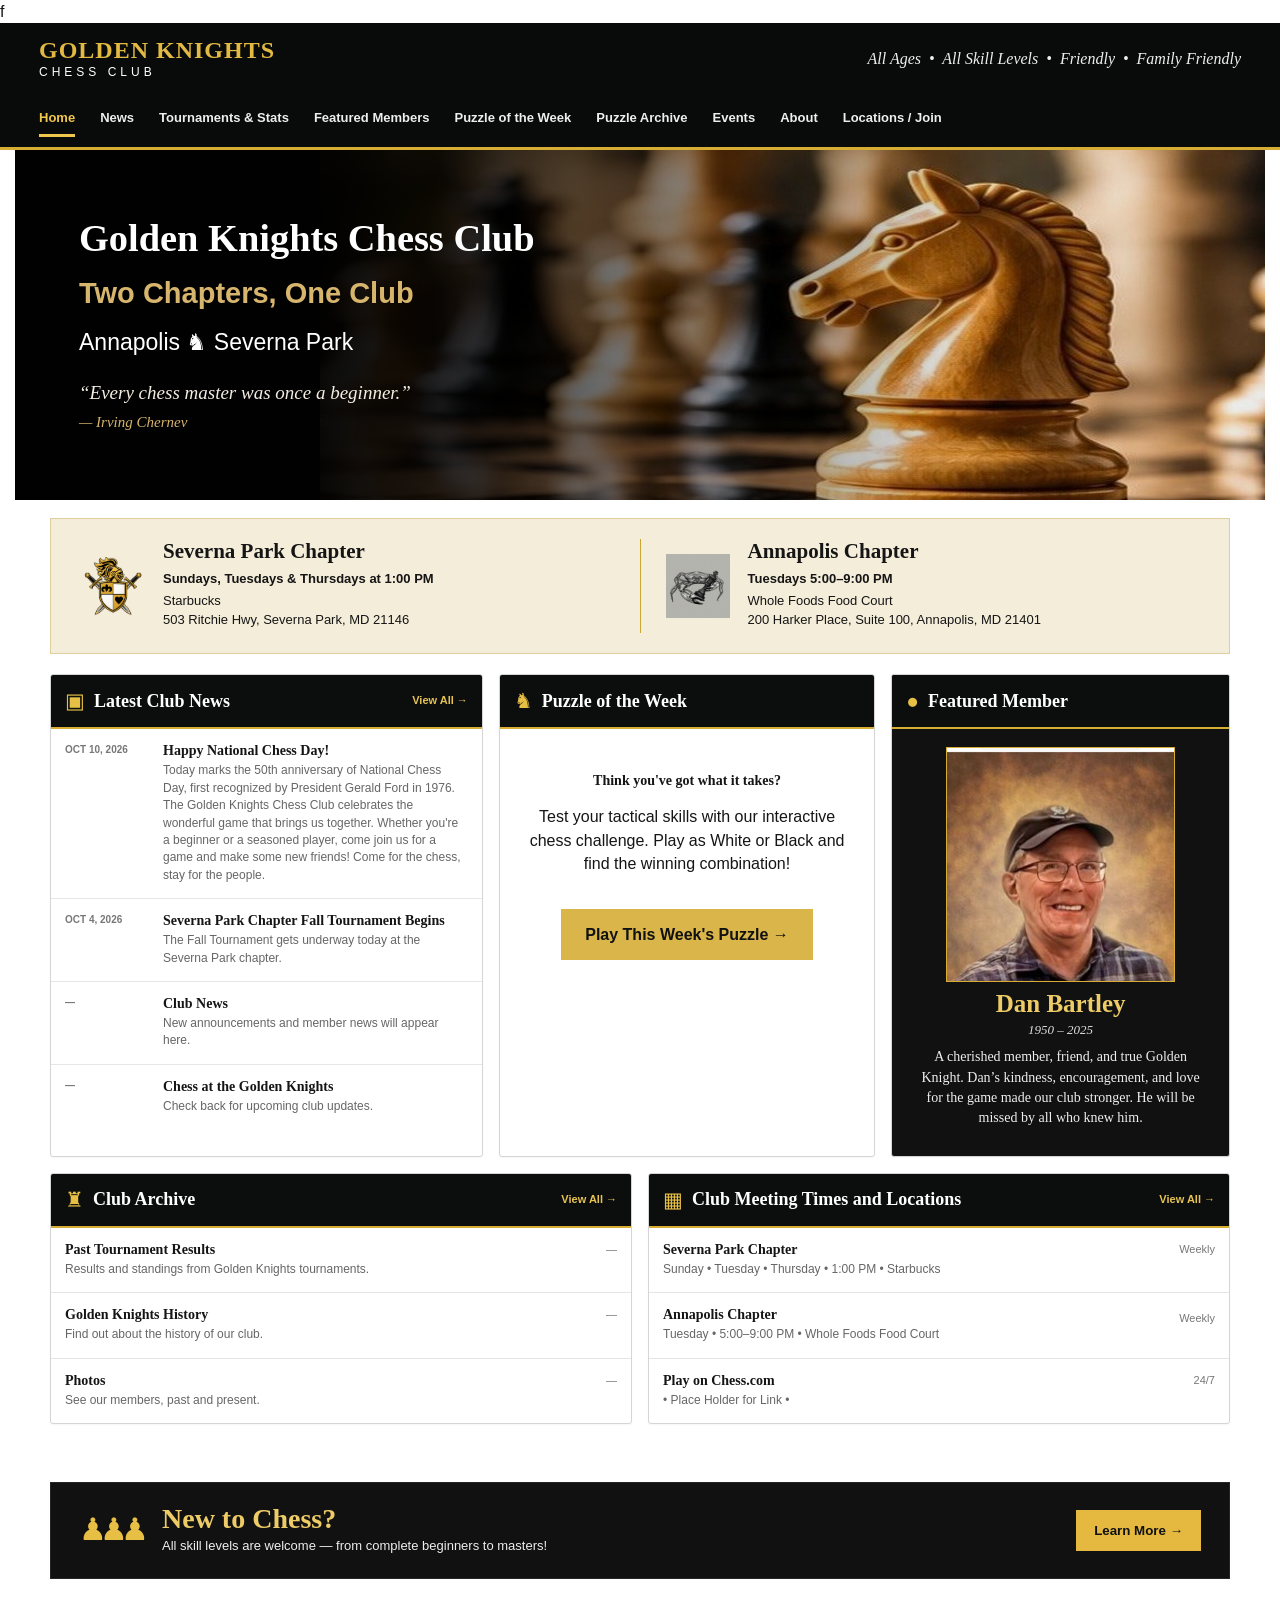
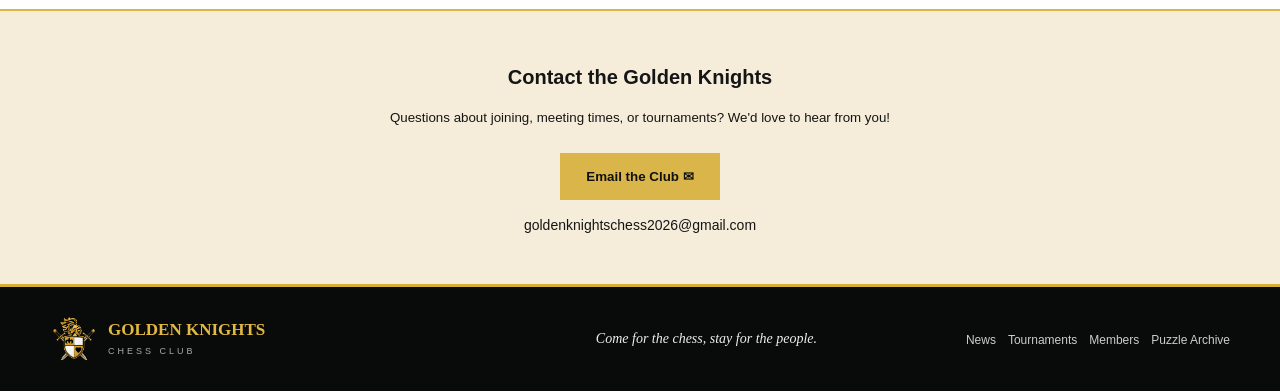
==== commit d7208b3a: "Remove group photograph from website header" ====
--- a/index.html
+++ b/index.html
@@ -11,7 +11,7 @@
 <header class="top">
   <div class="brand-row">
     <a class="brand" href="#home">
-      <img src="assets/club-group.jpg" alt="Golden Knights Chess Club crest">
+      
       <span><b>GOLDEN KNIGHTS</b><em>CHESS CLUB</em></span>
     </a>
     <div class="tagline">All Ages &nbsp;•&nbsp; All Skill Levels &nbsp;•&nbsp; Friendly &nbsp;•&nbsp; Family Friendly</div>
